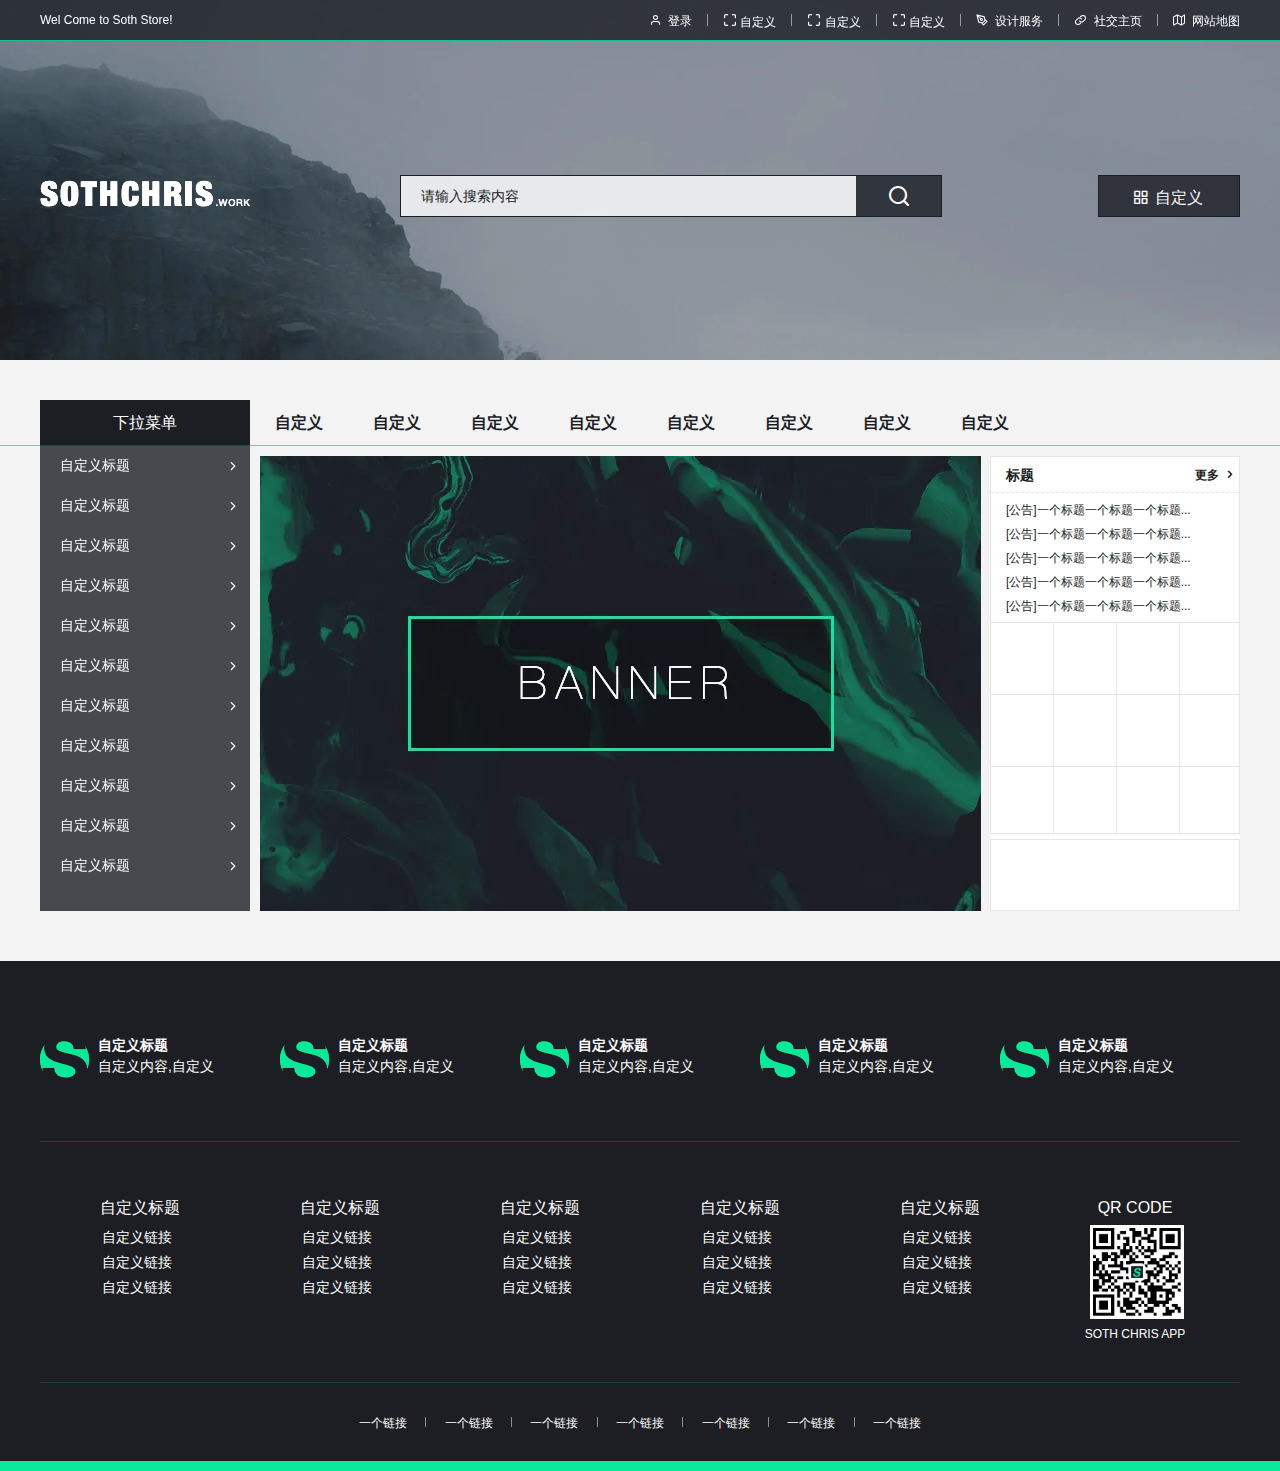
==== index.html @ 98b03bcc "修改" ====
<!DOCTYPE html>
<html lang="en">

    <head>
        <meta charset="UTF-8">
        <meta name="viewport"
            content="width=device-width, user-scalable=yes, initial-scale=0.3, maxmum-scale=1.0, minimum-scale=0.3">
        <title>Soth Store - SothChris.work</title>
        <meta name="description" content="SothChris.work是Soth独立完成的网站设计作品，同时承接各类设计服务。">
        <meta name="keywords" content="sothchris,电商设计,网站设计,外包服务">

        <link rel="shortcut icon" href="favicon.ico">
        <!-- 初始化 -->
        <link rel="stylesheet" href="css/base.css">
        <!-- 公共样式 -->
        <link rel="stylesheet" href="css/common.css">
        <!-- 字体图标 -->
        <link rel="stylesheet" href="css/icofont.css">
        <link rel="stylesheet" href="css/index.css">
    </head>

    <body>
        <!-- 快捷的导航模块 -->
        <section class="shortcut">
            <div class="w">
                <span class="fl">
                    Wel Come to Soth Store!
                </span>
                <div class="fr">
                    <ul>
                        <li class="icon-user">
                            <a href="#">登录</a>
                        </li>
                        <li></li>
                        <li class="icon-more-horizontal">
                            <a href="#">自定义</a>
                        </li>
                        <li></li>
                        <li class="icon-more-horizontal">
                            <a href="#">自定义</a>
                        </li>
                        <li></li>
                        <li class="icon-more-horizontal">
                            <a href="#">自定义</a>
                        </li>
                        <li></li>
                        <li class="icon-pen-tool">
                            <a href="#">设计服务</a>
                        </li>
                        <li></li>
                        <li class="icon-link">
                            <a href="#">社交主页</a>
                        </li>
                        <li></li>
                        <li class="icon-map">
                            <a href="#">网站地图</a>
                        </li>

                    </ul>
                </div>
            </div>
        </section>
        <!-- 头部模块  -->
        <header class="hearder">
            <div class="w">
                <div class="logo">
                    <h1>
                        <a href="index.html" title="Soth Store">SothChris</a>
                    </h1>
                </div>
                <div class="search">
                    <form action="">
                        <input type="search" name="" id="" placeholder="请输入搜索内容">
                        <button></button>
                    </form>
                </div>
                <!-- 自动定义 -->
                <div class="shopcar">
                    <a href="#" class="shopcar_a">自定义</a>
                    <i class="count">0</i>
                </div>
            </div>
        </header>
        <!-- nav模块 -->
        <nav class="nav">
            <div class="w ">
                <div class="dropdown">
                    <div class="dt">下拉菜单</div>
                    <div class="dd">
                        <ul>
                            <li><a href="#">自定义标题</a></li>
                            <li><a href="#">自定义标题</a></li>
                            <li><a href="#">自定义标题</a></li>
                            <li><a href="#">自定义标题</a></li>
                            <li><a href="#">自定义标题</a></li>
                            <li><a href="#">自定义标题</a></li>
                            <li><a href="#">自定义标题</a></li>
                            <li><a href="#">自定义标题</a></li>
                            <li><a href="#">自定义标题</a></li>
                            <li><a href="#">自定义标题</a></li>
                            <li><a href="#">自定义标题</a></li>
                        </ul>
                    </div>
                </div>
                <div class="navitems">
                    <ul>
                        <li><a href="#">自定义 </a></li>
                        <li><a href="#">自定义 </a></li>
                        <li><a href="#">自定义 </a></li>
                        <li><a href="#">自定义 </a></li>
                        <li><a href="#">自定义 </a></li>
                        <li><a href="#">自定义 </a></li>
                        <li><a href="#">自定义 </a></li>
                        <li><a href="#">自定义 </a></li>
                    </ul>
                </div>
            </div>
        </nav>
        <!-- 首页模块开始 -->
        <div class="w">
            <div class="main">
                <div class="focus">
                    <ul>
                        <li>
                            <img src="./images/banner.WEBP" alt="">
                        </li>
                    </ul>
                </div>
                <div class="newsflash">
                    <div class="news">
                        <div class="news-hd">
                            <h5>标题</h5>
                            <a href="#" class="more">更多</a>
                        </div>
                        <div class="news-bd">
                            <ul>
                                <li>
                                    <a href="#">[公告]一个标题一个标题一个标题...</a>
                                </li>
                                <li>
                                    <a href="#">[公告]一个标题一个标题一个标题...</a>
                                </li>
                                <li>
                                    <a href="#">[公告]一个标题一个标题一个标题...</a>
                                </li>
                                <li>
                                    <a href="#">[公告]一个标题一个标题一个标题...</a>
                                </li>
                                <li>
                                    <a href="#">[公告]一个标题一个标题一个标题...</a>
                                </li>
                            </ul>
                        </div>
                    </div>
                    <div class="lifeservice">
                        <ul>
                            <li></li>
                            <li></li>
                            <li></li>
                            <li></li>
                            <li></li>
                            <li></li>
                            <li></li>
                            <li></li>
                            <li></li>
                            <li></li>
                            <li></li>
                            <li></li>
                        </ul>
                    </div>
                    <div class="bargain">

                    </div>

                </div>
            </div>
        </div>
        <!-- 首页模块结束 -->
        <!-- 底部模块 -->
        <footer class="footer">
            <div class=" w">
                <div class="mod_service">
                    <ul>
                        <li>
                            <h5>
                            </h5>
                            <div class="service_txt">
                                <h4>自定义标题</h4>
                                <p>自定义内容,自定义</p>
                            </div>
                        </li>
                        <li>
                            <h5>
                            </h5>
                            <div class="service_txt">
                                <h4>自定义标题</h4>
                                <p>自定义内容,自定义</p>
                            </div>
                        </li>
                        <li>
                            <h5>
                            </h5>
                            <div class="service_txt">
                                <h4>自定义标题</h4>
                                <p>自定义内容,自定义</p>
                            </div>
                        </li>
                        <li>
                            <h5>
                            </h5>
                            <div class="service_txt">
                                <h4>自定义标题</h4>
                                <p>自定义内容,自定义</p>
                            </div>
                        </li>
                        <li>
                            <h5>
                            </h5>
                            <div class="service_txt">
                                <h4>自定义标题</h4>
                                <p>自定义内容,自定义</p>
                            </div>
                        </li>
                    </ul>
                </div>
                <div class="mod_help">
                    <dl>
                        <dt>自定义标题 </dt>
                        <dd><a href="#">自定义链接</a></dd>
                        <dd><a href="#">自定义链接</a></dd>
                        <dd><a href="#">自定义链接</a></dd>
                    </dl>
                    <dl>
                        <dt>自定义标题 </dt>
                        <dd><a href="#">自定义链接</a></dd>
                        <dd><a href="#">自定义链接</a></dd>
                        <dd><a href="#">自定义链接</a></dd>
                    </dl>
                    <dl>
                        <dt>自定义标题 </dt>
                        <dd><a href="#">自定义链接</a></dd>
                        <dd><a href="#">自定义链接</a></dd>
                        <dd><a href="#">自定义链接</a></dd>
                    </dl>
                    <dl>
                        <dt>自定义标题 </dt>
                        <dd><a href="#">自定义链接</a></dd>
                        <dd><a href="#">自定义链接</a></dd>
                        <dd><a href="#">自定义链接</a></dd>
                    </dl>
                    <dl>
                        <dt>自定义标题 </dt>
                        <dd><a href="#">自定义链接</a></dd>
                        <dd><a href="#">自定义链接</a></dd>
                        <dd><a href="#">自定义链接</a></dd>
                    </dl>
                    <dl>
                        <dt style="margin-left: -10px;">QR CODE </dt>
                        <dd><img src="./images/qrcode.png" alt="" width="94px" height="94px"></dd>
                        <p>SOTH CHRIS APP</p>
                    </dl>
                </div>
                <div class="mod_copyright">
                    <div class="links">
                        <ul>
                            <li><a href="#">一个链接</a></li>
                            <li></li>
                            <li><a href="#">一个链接</a></li>
                            <li></li>
                            <li><a href="#">一个链接</a></li>
                            <li></li>
                            <li><a href="#">一个链接</a></li>
                            <li></li>
                            <li><a href="#">一个链接</a></li>
                            <li></li>
                            <li><a href="#">一个链接</a></li>
                            <li></li>
                            <li><a href="#">一个链接</a></li>

                        </ul>
                    </div>
                </div>
            </div>
        </footer>
        <!-- 浮动模块 -->
        <section class="sidebar">
            <div class="w">
            </div>
        </section>

    </body>

</html>
---- css/base.css ----
html,
body,
ul,
li,
ol,
dl,
dd,
dt,
p,
h1,
h2,
h3,
h4,
h5,
h6,
form,
fieldset,
legend,
img {
 box-sizing: border-box;
 margin: 0;
 padding: 0;
}

/* input提示颜色 */
input::-webkit-input-placeholder {
 color: #1C1E26;
}

input::-moz-placeholder {
 /* Mozilla Firefox 19+ */
 color: #1C1E26;
}

input:-moz-placeholder {
 /* Mozilla Firefox 4 to 18 */
 color: #1C1E26;
}

input:-ms-input-placeholder {
 /* Internet Explorer 10-11 */
 color: #1C1E26;
}

a {
 text-decoration: none;
}

em,
i {
 font-style: normal;
}

li {
 list-style: none;
}

img {
 /* 照顾低版本浏览器，如果图片加链接出现边框的问题 */
 border: 0;
 /* 取消图片底部有空白缝隙的问题 */
 vertical-align: middle;
}

button,
input,
textarea {
 /* 按钮输入框字体 */
 border: 0;
 outline: none;
 font-family: Microsoft YaHei,Heiti SC,tahoma,arial,Hiragino Sans GB,"\5B8B\4F53",sans-serif;
 resize: none;
}

button {
 cursor: pointer;
}

body {
 font: 12px/1.5 Microsoft YaHei,Heiti SC,tahoma,arial,Hiragino Sans GB,"\5B8B\4F53",sans-serif;

 -webkit-font-smoothing: antialiased; /*抗锯齿*/
 /* 在移动设备上如手机和平板横屏会导致字体变大， */
 -webkit-text-size-adjust: 100%;
}

table {
 border-spacing: 0;
 border-collapse: collapse;
}

/* 清除浮动 */
.clearfix:before,
.clearfix:after {
 display: table;
 content: "";
}

.clearfix:after {
 clear: both;
}
---- css/common.css ----
body {
 background-color: #F3F3F3;
}

.w {
 position: relative;
 width: 1200px;
 margin: 0 auto;
}

/* 字体颜色 */
.ft_style_c {
 color: #FFF;
 font-weight: 700px;
 font-size: 12px;
}

/* 链接通用设置 */
a {
 color: #FFF;
 font-size: 12px;
}

/* 顶部导航 */
.shortcut {
 position: fixed ;
 z-index: 1;
 top: 0;
 left: 0;
 width: 100%;
 height: 40px;
 border-bottom: 1px solid rgba(12, 232, 154, .8);
 background-color: rgba(28, 30, 38, .8);
 line-height: 40px;
}

.fl {
 float: left;
 color: #FFF;
 font-weight: 700px;
}

.fr {
 float: right;
}

.fr ul li {
 float: left;
}

.fr ul li a {
 display: inline-block;
}

.fr ul li:nth-child(2n) {
 width: 1px;
 height: 12px;
 margin: 14px 15px 0;
 background-color: rgba(255,255,255,.5);
}

/* 头部制作 
头部通栏背景 */
.hearder {
 width: 100%;
 height: 360px;
 background: url(../images/bg.WEBP) no-repeat center 10%;
 background-color: #F3F3F3;
 background-size: 1920px 1080px;
 animation: hdbg 20s infinite;
}

@keyframes hdbg {
 0% {
  background: url(../images/bg.WEBP) no-repeat center 10%;
  background-color: #F3F3F3;
  background-size: 1920px 1080px;
 }

 25% {
  background: url(../images/bg.WEBP) no-repeat center 20%;
  background-color: #F3F3F3;
  background-size: 1920px 1080px;
 }

 50% {
  background: url(../images/bg.WEBP) no-repeat center 30%;
  background-color: #F3F3F3;
  background-size: 1920px 1080px;
 }

 75% {
  background: url(../images/bg.WEBP) no-repeat center 20%;
  background-color: #F3F3F3;
  background-size: 1920px 1080px;
 }

 100% {
  background: url(../images/bg.WEBP) no-repeat center 10%;
  background-color: #F3F3F3;
  background-size: 1920px 1080px;
 }
}

/* 头部制作 
    左-logo模块 */
.logo {
 position: absolute;
 top: 180px;
 width: 210px;
 height: 27px;
}

.logo a {
 display: block;
 overflow: hidden;
 width: 400px;
 height: 40px;
 background: url(../images/logo3.png) no-repeat;
 text-indent: -999px;
 -webkit-transition: all .5s;
         transition: all .5s;
}

/* 头部制作 
    中-搜索 */
.w .search {
 position: absolute;
 top: 175px;
 left: 30%;
 width: 540px;
 height: 40px;
 border: 1px solid #1C1E26;
 -webkit-transition: all .5s;
         transition: all .5s;
}

.search input {
 float: left;
 width: 455px;
 height: 40px;
 padding: 20px;
 background-color: rgba(255,255,255,.8);
 font-size: 14px;

 -webkit-appearance: none; /* 解决safari输入框无效 */
}

.search button {
 float: left;
 width: 85px;
 height: 40px;
 background-color: rgba(28, 30, 38, .8);
 -webkit-transition: all .5s;
         transition: all .5s;
}

.search button::after {
 height: 40px;
 color: #FFF;
 font-size: 24px;
 line-height: 38px;
 font-family: icomoon;
 content: "\e9cc";
}

/* 头部制作 
    右-自定义 */
.shopcar {
 position: absolute;
 top: 175px;
 right: 0;
 width: 140px;
 height: 40px;
 border: 1px solid #1C1E26;
 background-color: rgba(28, 30, 38, .8);
 line-height: 40px;
 text-align: center;
 -webkit-transition: all .5s;
         transition: all .5s;
}

.shopcar .shopcar_a {
 position: relative;
 padding: 0 2px;
 color: #FFF;
 font-size: 16px;
 line-height: 40px;
}

.shopcar::before {
 position: relative;
 top: 1px;
 color: #FFF;
 font-size: 16px;
 font-family: 'icomoon';
 content: '\e979';
}

.shopcar .count {
 position: absolute;
 top: -8px;
 right: 0;
 height: 14px;
 padding: 0 8px;
 border-radius: 7px 7px 7px 0;
 background: rgba(232, 12, 88, .0);
 color: #FFF;
 font-size: 0;
 line-height: 16px;
 transition: all .1s;
}

/* nav模块 */
.nav {
 width: 100%;
 height: 45px;
 margin-top: 40px;
 border-bottom: 1px solid rgba(12, 232, 154, .8);
}

/* nav左 */
.dropdown {
 float: left;
 width: 210px;
 height: 45px;
 background-color: #1C1E23;
}

/* nav右 */
.navitems {
 float: left;
 height: 45px;
}

/* nav左开始 */
.dropdown .dt {
 width: 100%;
 height: 100%;
 color: #FFF;
 font-size: 16px;
 line-height: 45px;
 text-align: center;
}

.dropdown .dd {
 /* display: none; */
 width: 210px;
 height: 466px;
 background-color: rgba(28, 30, 38, .8);
}

.dropdown .dd ul li {
 position: relative;
 z-index: 2;
 height: 40px;
 padding-left: 20px;
 line-height: 40px;
}

.dropdown .dd ul li::after {
 position: absolute;
 top: 1px;
 right: 10px;
 color: #FFF;
 font-size: 14px;
 font-family: icomoon;
 content: '\e930';
}

.dropdown .dd ul li a {
 display: inline-block;
 font-size: 14px;
}

.dropdown .dd ul li:hover {
 background-color: seagreen;
}

/* nav右开始 */
.navitems ul li {
 float: left;
}

.navitems ul li a {
 display: inline-block;
 height: 45px;
 padding: 0 25px;
 color: rgba(28, 30, 38);
 font-weight: 700;
 font-size: 16px;
 line-height: 45px;
}

.navitems ul li a:hover {
 color: rgba(12, 232, 154);
}

/* 底部模块 */
.footer {
 width: 100%;
 height: 460px;
 margin-top: 50px;
 padding-top: 40px;
 border-bottom: 10px solid rgb(12, 232, 154);
 background-color: #1C1E23;
 color: #FFF;
}

/* 底部-提供服务 */
.mod_service {
 height: 100px;
 padding: 20px 0;
 border-bottom: 1px solid rgb(12, 232, 154,.2);
}

.mod_service ul li {
 float: left;
 width: 240px;
 height: 50px;
 margin-top: 14px;
}

.mod_service ul li  h5 {
 float: left;
 width: 50px;
 height: 50px;
 margin-right: 8px;
 background: url(../images/icons.png) no-repeat;
}

.service_txt {
 color: #FFF;
 font-size: 14px;
}

/* 底部帮助 */
.mod_help {
 height: 200px;
 padding-top: 40px;
 border-bottom: 1px solid rgb(12, 232, 154,.2);
}

.mod_help dl {
 float: left;
 width: 200px;
 margin-top: 14px;
 text-align: center;
}

.mod_help dl dt {
 margin-bottom: 5px;
 font-weight: 700px;
 font-size: 16px;
}

.mod_help dl dd {
 margin-left: -6px;
}

.mod_help dl dd a {
 display: inline-block;
 padding: 2px;
 font-size: 14px;
}

/* qrcode */
.mod help dl:last-child {
 width: 90px;
}

.mod_help dl p {
 display: inline-block;
 margin-top: 5px;
 margin-left: -10px;
 padding: 1px;
 font-weight: 700px;
 font-size: 12px;
 text-align: center;
}

.mod_copyright {
 padding-top: 20px;
 text-align: center;
}

.links {
 margin-bottom: 15px;
}

.links ul li {
 display: inline;
 margin: 0 auto;
 text-align: center;
}

.links ul li:nth-child(2n) {
 display: inline-block;
 width: 1px;
 height: 10px;
 margin: 14px 15px 0;
 background-color: rgba(255,255,255,.5);
}

.sidebar {
 display: block;
 position: fixed;
 bottom: 5%;
 left: 60%;
 width: 40px;
 height: 100px;
 margin-left: 600px;
 border: rgb(12, 232, 154) 1px solid;
 background: rgba(28, 30, 38, 1);
}

/* 顶部导航动效*/
.shortcut .fr ul li a:hover {
 color: #0CE89A;
}

/* 标志动效* */
.logo a:hover {
 background: url(../images/logo2.png) no-repeat;
}

/* 搜索框动效 */
.search:hover {
 border: 1px solid rgba(12, 232, 154, .8);
 box-shadow: 0 5px 10px 0 rgba(12, 232, 154, .3);
}

.search input:hover {
 background-color: rgba(255,255,255);

 -webkit-appearance: none;
}

.search:hover button {
 background-color: rgba(12, 232, 154, .8);
}

/* 搜索框旁边的自定义动效 */
.shopcar:hover {
 border: 1px solid rgb(12, 232, 154);
 box-shadow: 0 5px 10px 0 rgba(12, 232, 154, .3);
}

.shopcar:hover::before {
 color: #0CE89A;
}

.shopcar:hover .count {
 height: 20px;
 background: #E80C58;
 font-weight: 700;
 font-size: 12px;
 line-height: 20px;
}
---- css/icofont.css ----
@font-face {
 font-style: normal;
 font-weight: normal;
 font-family: 'icomoon';

 src: url('../fonts/icomoon.eot?tomleg');
 src: url('../fonts/icomoon.eot?tomleg#iefix') format('embedded-opentype'),
 url('../fonts/icomoon.ttf?tomleg') format('truetype'),
 url('../fonts/icomoon.woff?tomleg') format('woff'),
 url('../fonts/icomoon.svg?tomleg#icomoon') format('svg');
 font-display: block;
}

.arrow-icon::before {
 margin-right: 4px;
 color: #FFF;
 font-family: icomoon;
 content: "\e92e";
}

.icon-user::before {
 margin-right: 4px;
 color: #FFF;
 font-family: icomoon;
 content: "\ea00";
}

.icon-map::before {
 margin-right: 4px;
 color: #FFF;
 font-family: icomoon;
 content: "\e993";
}

.icon-link::before {
 margin-right: 4px;
 color: #FFF;
 font-family: icomoon;
 content: "\e98a";
}

.icon-pen-tool::before {
 margin-right: 4px;
 color: #FFF;
 font-family: icomoon;
 content: "\e9b0";
}

.icon-grid::before {
 color: #FFF;
 font-size: 14px;
 font-family: 'icomoon';
 content: '\e979';
}

.icon-more-horizontal::before {
 color: #FFF;
 font-size: 14px;
 font-family: 'icomoon';
 content: '\e995';
}
---- css/index.css ----
.main {
 width: 980px;
 height: 455px;
 margin-top: 10px;
 margin-left: 220px;
}

.focus {
 float: left;
 width: 720px;
 height: 455px;
}

.newsflash {
 float: right;
 width: 250px;
 height: 455px;
 background-color: #FFF;
}

.news {
 height: 165px;
 border: 1px solid rgba(0, 0, 0, .1);
 border-bottom: 1px solid rgba(0, 0, 0, .1);
}

.lifeservice {
 overflow: hidden;
 height: 210px;
 border: 1px solid rgba(0, 0, 0, .1);
 border-top: 0;
}

.bargain {
 height: 70px;
 margin-top: 5px;
 border: 1px  solid rgba(0, 0, 0, .1);
}

.news-hd {
 height: 35px;
 padding-left: 15px;
 border-bottom: 1px dashed rgba(0, 0, 0, .1);
 line-height: 36px;
}

.news-hd h5 {
 float: left;
 color: #1C1E23;
 font-size: 14px;
}

.news-hd .more {
 float: right;
 padding-right: 20px;
 color: #1C1E23;
 font-weight: 700;
}

.news-hd .more::after {
 position: absolute;
 top: 0;
 right: 4px;
 color: #1C1E23;
 font-family: 'icomoon';
 content: '\e930';
}

.news-bd {
 padding: 5px 0 0 15px;
}

.news-bd ul li {
 height: 24px;
 line-height: 24px;
}

.news-bd ul li a {
 color: #1C1E23;
 font-size: 12px;
}

.lifeservice ul {
 width: 252px;
}

.lifeservice ul li {
 float: left;
 width: 63px;
 height: 72px;
 border-right: 1px solid  rgba(0, 0, 0, .1);
 border-bottom: 1px solid rgba(0, 0, 0, .1);
}
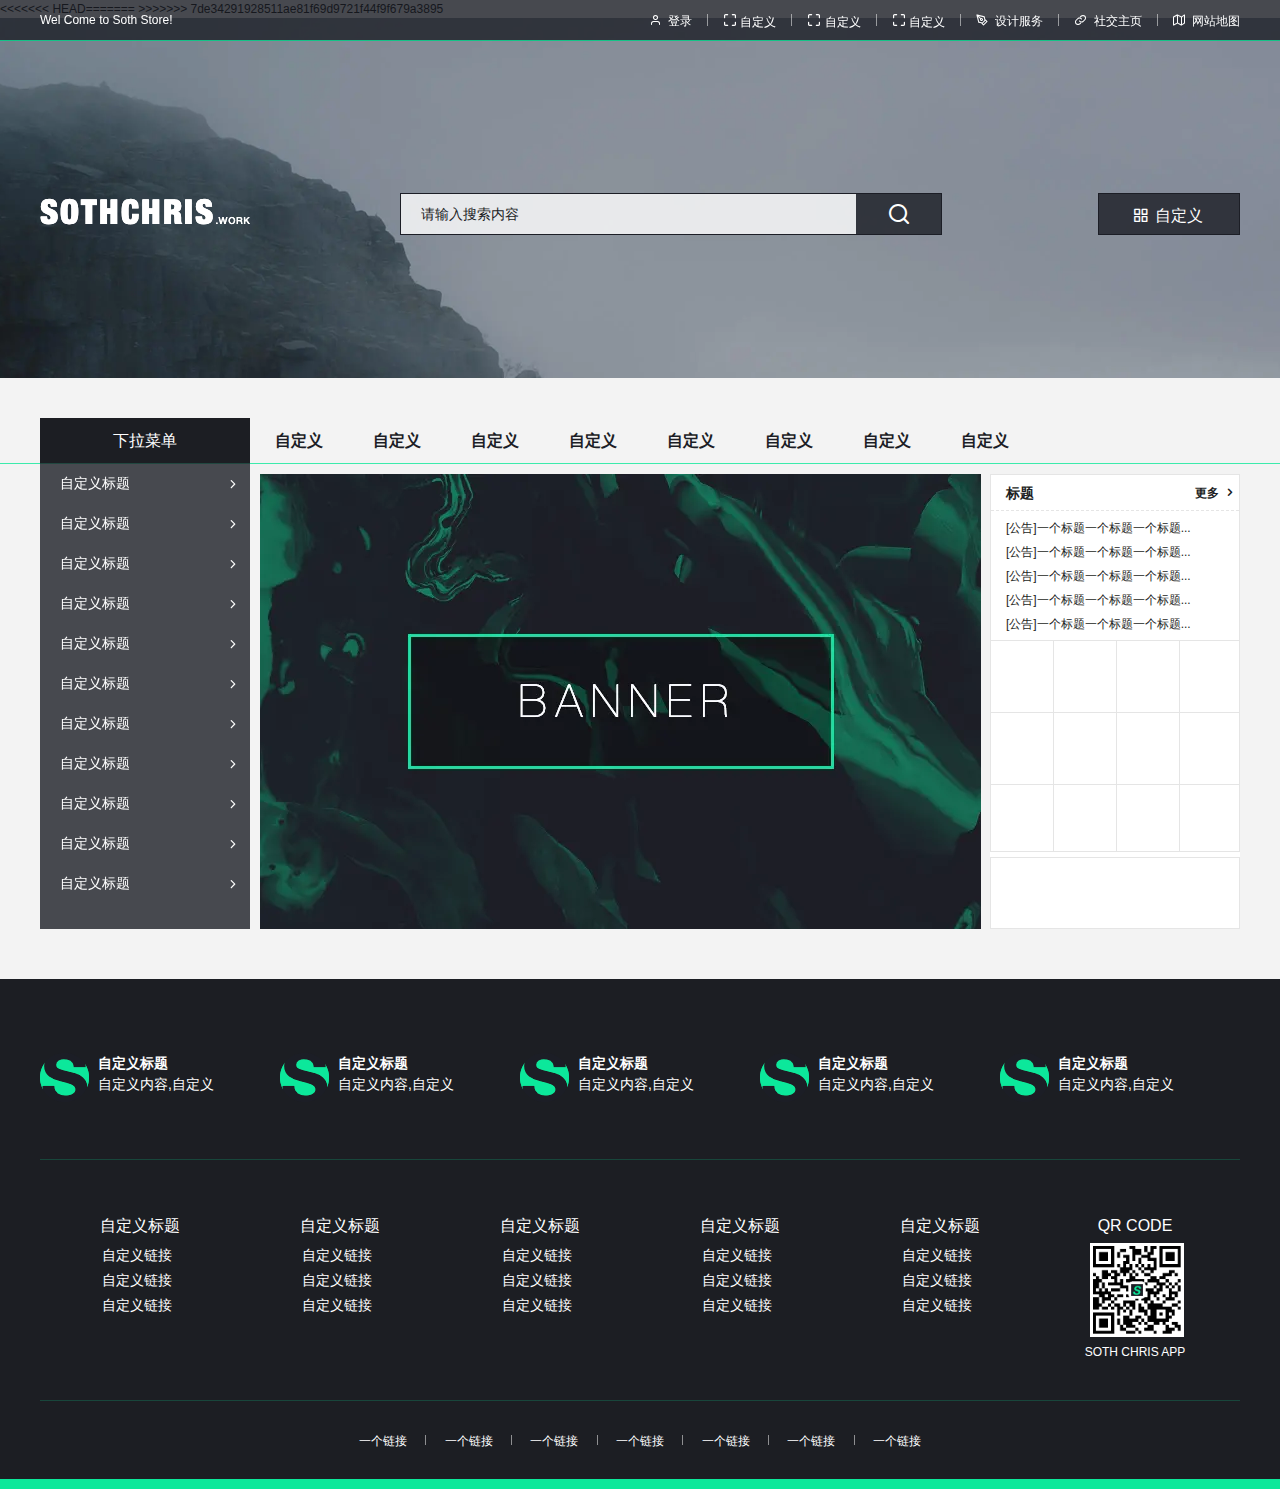
==== commit a97d991d: "Merge branch 'master' of https://github.com/SothChris666/sothchris666.github.io" ====
--- a/index.html
+++ b/index.html
@@ -8,15 +8,17 @@
         <title>Soth Store - SothChris.work</title>
         <meta name="description" content="SothChris.work是Soth独立完成的网站设计作品，同时承接各类设计服务。">
         <meta name="keywords" content="sothchris,电商设计,网站设计,外包服务">
-
-        <link rel="shortcut icon" href="favicon.ico">
-        <!-- 初始化 -->
-        <link rel="stylesheet" href="css/base.css">
-        <!-- 公共样式 -->
-        <link rel="stylesheet" href="css/common.css">
-        <!-- 字体图标 -->
-        <link rel="stylesheet" href="css/icofont.css">
-        <link rel="stylesheet" href="css/index.css">
+        <<<<<<< HEAD=======<meta name="viewport"
+            content="width=device-width, user-scalable=yes, initial-scale=0.3, maxmum-scale=1.0, minimum-scale=0.3">
+            >>>>>>> 7de34291928511ae81f69d9721f44f9f679a3895
+            <link rel="shortcut icon" href="favicon.ico">
+            <!-- 初始化 -->
+            <link rel="stylesheet" href="css/base.css">
+            <!-- 公共样式 -->
+            <link rel="stylesheet" href="css/common.css">
+            <!-- 字体图标 -->
+            <link rel="stylesheet" href="css/icofont.css">
+            <link rel="stylesheet" href="css/index.css">
     </head>
 
     <body>
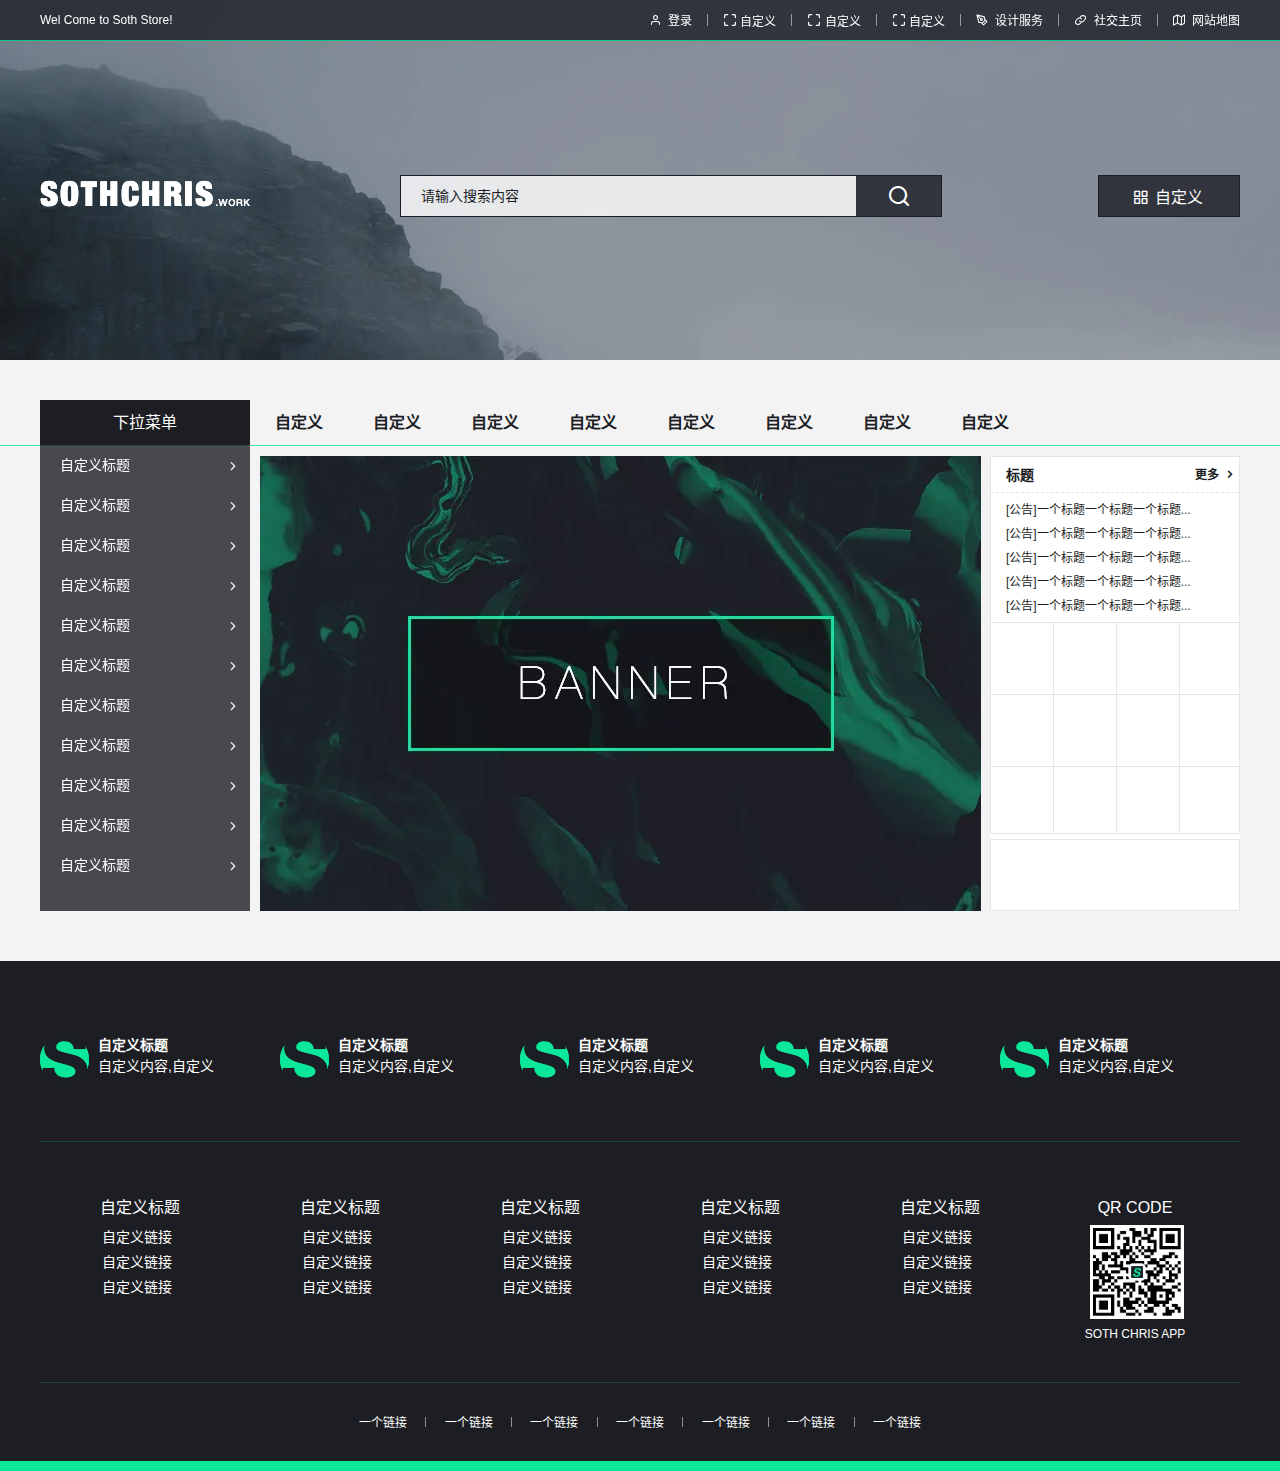
==== commit 44aad049: "Update index.html" ====
--- a/index.html
+++ b/index.html
@@ -1,5 +1,5 @@
 <!DOCTYPE html>
-<html lang="en">
+<html lang="zh-cn">
 
     <head>
         <meta charset="UTF-8">
@@ -8,9 +8,6 @@
         <title>Soth Store - SothChris.work</title>
         <meta name="description" content="SothChris.work是Soth独立完成的网站设计作品，同时承接各类设计服务。">
         <meta name="keywords" content="sothchris,电商设计,网站设计,外包服务">
-        <<<<<<< HEAD=======<meta name="viewport"
-            content="width=device-width, user-scalable=yes, initial-scale=0.3, maxmum-scale=1.0, minimum-scale=0.3">
-            >>>>>>> 7de34291928511ae81f69d9721f44f9f679a3895
             <link rel="shortcut icon" href="favicon.ico">
             <!-- 初始化 -->
             <link rel="stylesheet" href="css/base.css">
